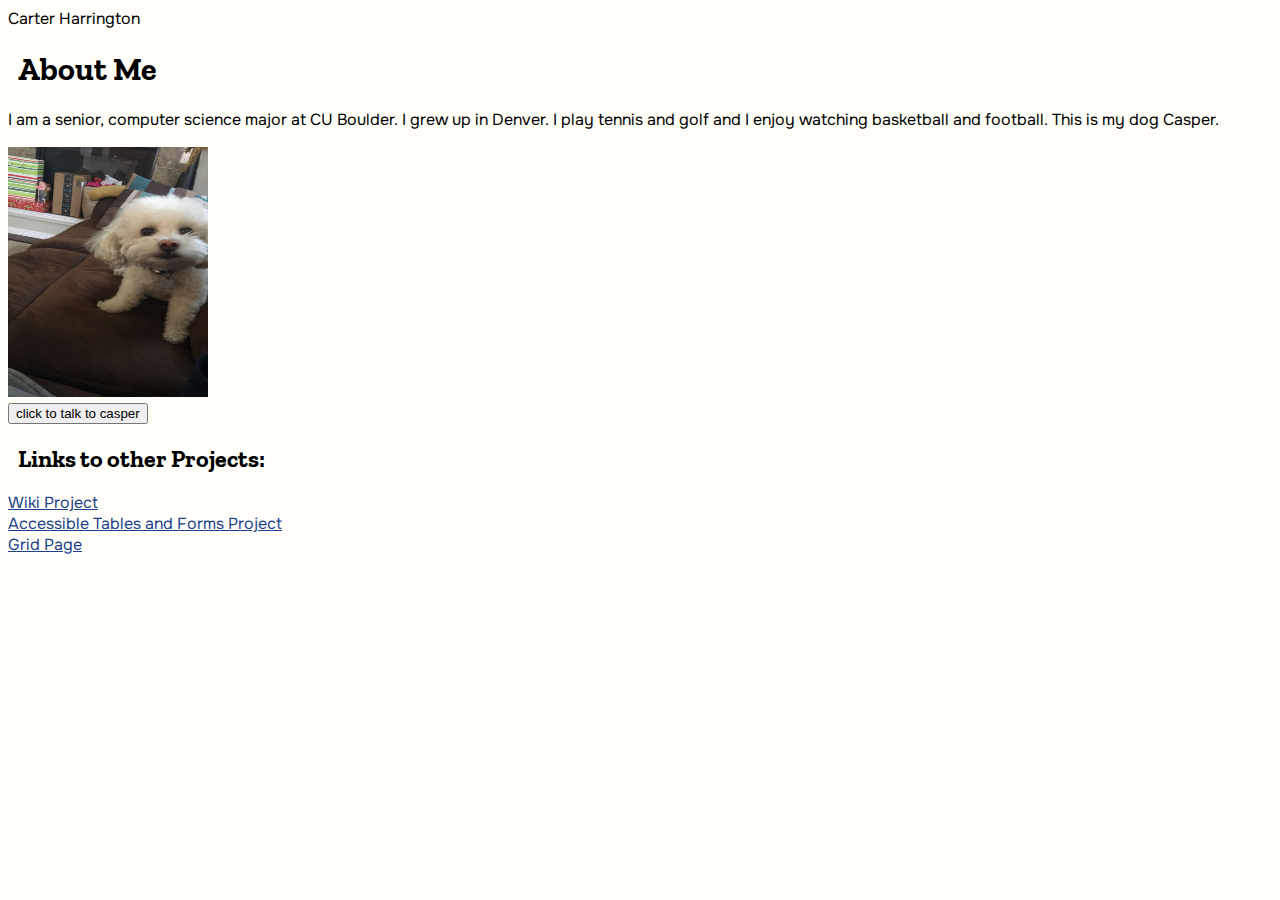
==== index.html @ 7fec0d3c "Grid LAy" ====
<!DOCTYPE html>

<html lang="en" xmlns="http://www.w3.org/1999/xhtml">
<head>
    <meta charset="utf-8" />
    <title>Intro to Universal Design</title>
    Carter Harrington
    <link rel="stylesheet" href="css/mystyle.css">
</head>
<body>
    <main>
        <h1>About Me</h1>
    <p>
        I am a senior, computer science major at CU Boulder. I grew up in Denver. I play tennis and golf and I
        enjoy watching basketball and football. This is my dog Casper.
    </p>

    <img id="casper " src="img/casper.jpg" alt="my dog casper" width="200" height="250" />
    <br />
    <button type="button" onclick="woof()" id="buttonID">click to talk to casper</button>
    <script>function woof() {
    alert("woof");
        }
    </script>

    <h2>Links to other Projects:</h2>
    <li><a href="jokicwiki.html">Wiki Project</a></li>
    <li><a href="nbaStocks-table.html">Accessible Tables and Forms Project</a></li>
    <li><a href="NBAStocksGrid.html">Grid Page</a></li>
    
    </main>
    
</html>
---- css/mystyle.css ----
@import url('https://fonts.googleapis.com/css2?family=Onest&family=Zilla+Slab:ital,wght@1,600&display=swap');


body {
    background-color: #FFFEF9;
    font-family: 'Onest', sans-serif;
    font-size: 16px;
    
  }

  p {
    color: black;
    line-height: 1.3em;
  }

  a:link {
    color: #1D438A;
  }

  .container{
    max-width: 960px;
    margin: 0 auto 0 auto;
    
    
  }
  
   
  h1, 
  h2, 
  h3 {
    color: black;
    margin-left: 10px;
    font-family: 'Zilla Slab', serif;
  }

  table, th, td {
    border-collapse: collapse;
  }
  
  table {
    margin-bottom: 30px;
  }
  td {
    border: 2px solid black;
    padding-right: 20px;
    text-align: center;
  }
  th {
    font-weight: bolder;
    font-size: xx-large
  }

  input:focus {
    background: lightgrey;
    color: white;
    border: 4px solid yellow;
  }

  input:valid{
    border: 2px solid green;
  }
  input:invalid{
    border: 1px solid red;
  }

  label {
    display: block;
    margin-bottom: 10px;
  }
  #hp  {
    float: right;    
     margin: 0 0 0 15px;
    }

    .skip {
      position: absolute;
      left: -10000px;
      top: auto;
      width: 1px;
      height: 1px;
      overflow: hidden;
    }
    .skip:focus {
      position: static;
      width: auto;
      height: auto;
    }

    .homeDiv{
      position:absolute;
      top: 123px;
    }

    .material-symbols-outlined {
      font-variation-settings:
      'FILL' 0,
      'wght' 400,
      'GRAD' 0,
      'opsz' 24
    }
    


  .sr-only {
    border: 0;
    clip: rect(0,0,0,0);
    height: 1px;
    margin: -1px;
    overflow: hidden;
    padding: 0;
    position: absolute;
    white-space: nowrap;
    width: 1px;
  }
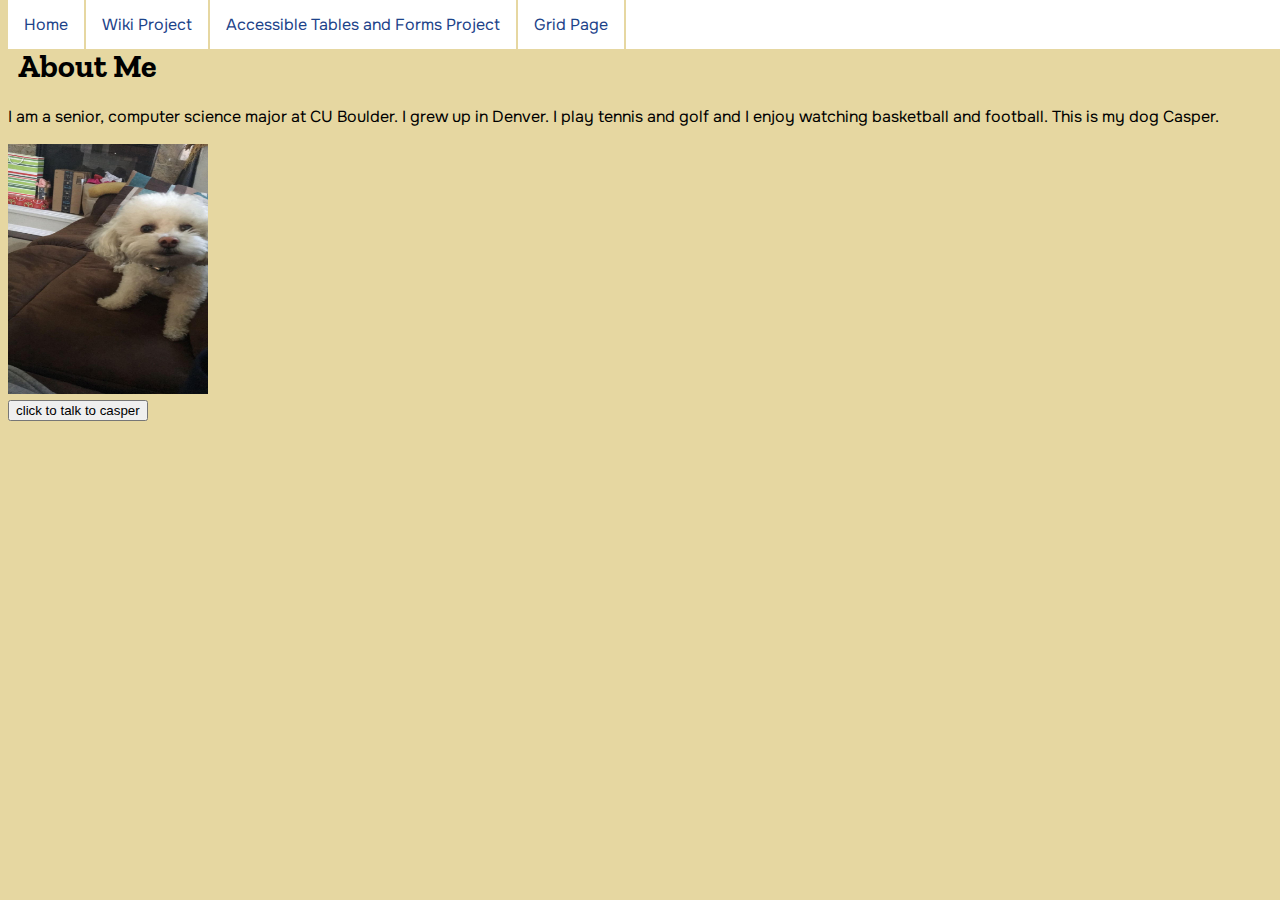
==== commit 0ceab11d: "index improvements" ====
--- a/index.html
+++ b/index.html
@@ -3,11 +3,19 @@
 <html lang="en" xmlns="http://www.w3.org/1999/xhtml">
 <head>
     <meta charset="utf-8" />
-    <title>Intro to Universal Design</title>
-    Carter Harrington
+    <title>Universal Design Class Portal</title>
     <link rel="stylesheet" href="css/mystyle.css">
 </head>
 <body>
+    <nav>
+        
+        <ul>
+            <li><a href="index.html" style="float: left;">Home</a></li>
+            <li><a href="jokicwiki.html">Wiki Project</a></li>
+            <li><a href="nbaStocks-table.html">Accessible Tables and Forms Project</a></li>
+            <li><a href="NBAStocksGrid.html">Grid Page</a></li>
+        </ul>
+    </nav>
     <main>
         <h1>About Me</h1>
     <p>
@@ -22,12 +30,6 @@
     alert("woof");
         }
     </script>
-
-    <h2>Links to other Projects:</h2>
-    <li><a href="jokicwiki.html">Wiki Project</a></li>
-    <li><a href="nbaStocks-table.html">Accessible Tables and Forms Project</a></li>
-    <li><a href="NBAStocksGrid.html">Grid Page</a></li>
-    
     </main>
     
 </html>--- a/css/mystyle.css
+++ b/css/mystyle.css
@@ -3,11 +3,37 @@
 
 
 body {
-    background-color: #FFFEF9;
+    background-color: #E6D7A1;
     font-family: 'Onest', sans-serif;
     font-size: 16px;
     
   }
+
+  nav {
+    background-color: white;
+    position: fixed;
+    top: 0;
+    width: 100%;
+  }
+
+  nav ul {
+    display: flex;
+    margin: 0;
+    padding: 0;
+    list-style-type: none;
+    
+}
+nav ul li{
+  border-right: 2px solid #E6D7A1;
+}
+
+nav ul li a {
+  display: block;
+  text-align: center;
+  padding: 14px 16px;
+  text-decoration: none;
+  color: aliceblue;
+}
 
   p {
     color: black;
@@ -18,20 +44,26 @@
     color: #1D438A;
   }
 
+  a:visited {
+    color: #1D438A;
+  }
+
+
+
   .container{
     max-width: 960px;
     margin: 0 auto 0 auto;
-    
-    
   }
-  
-   
+
   h1, 
   h2, 
   h3 {
     color: black;
     margin-left: 10px;
     font-family: 'Zilla Slab', serif;
+  }
+  main {
+    padding-top: 18px;
   }
 
   table, th, td {
@@ -53,7 +85,7 @@
 
   input:focus {
     background: lightgrey;
-    color: white;
+    color: black;
     border: 4px solid yellow;
   }
 
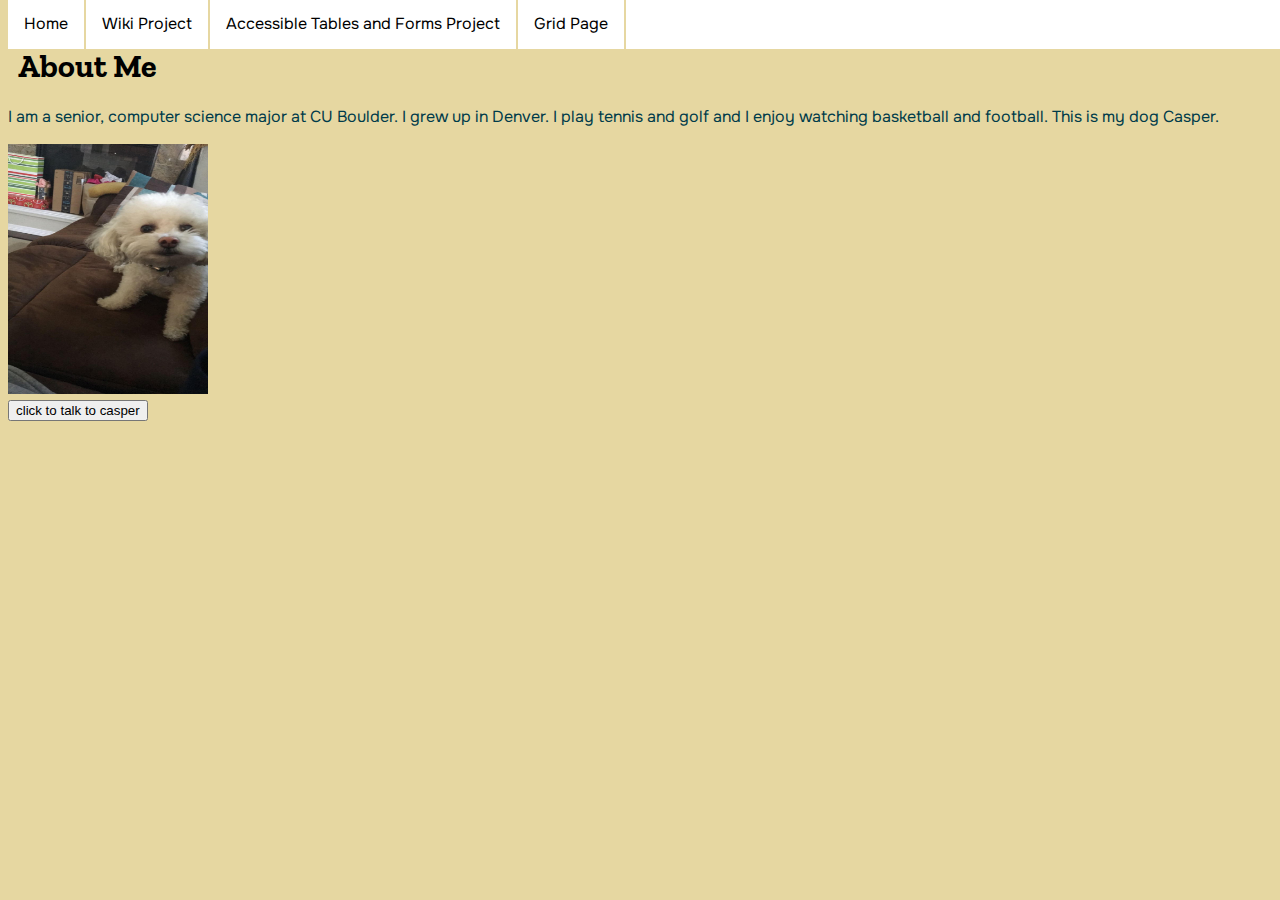
==== commit 443f9cdc: "responsive" ====
--- a/index.html
+++ b/index.html
@@ -5,6 +5,7 @@
     <meta charset="utf-8" />
     <title>Universal Design Class Portal</title>
     <link rel="stylesheet" href="css/mystyle.css">
+    <link rel="stylesheet" href="css/navStyle.css">
 </head>
 <body>
     <nav>
--- a/css/mystyle.css
+++ b/css/mystyle.css
@@ -9,40 +9,18 @@
     
   }
 
-  nav {
-    background-color: white;
-    position: fixed;
-    top: 0;
-    width: 100%;
+
+  p {
+
+    color: #003B4A;
+    line-height: 1.3em;
   }
 
-  nav ul {
-    display: flex;
-    margin: 0;
-    padding: 0;
-    list-style-type: none;
-    
-}
-nav ul li{
-  border-right: 2px solid #E6D7A1;
-}
-
-nav ul li a {
-  display: block;
-  text-align: center;
-  padding: 14px 16px;
-  text-decoration: none;
-  color: aliceblue;
-}
-
-  p {
+a:link {
     color: black;
     line-height: 1.3em;
   }
 
-  a:link {
-    color: #1D438A;
-  }
 
   a:visited {
     color: #1D438A;
@@ -55,6 +33,7 @@
     margin: 0 auto 0 auto;
   }
 
+
   h1, 
   h2, 
   h3 {
@@ -65,6 +44,7 @@
   main {
     padding-top: 18px;
   }
+
 
   table, th, td {
     border-collapse: collapse;
--- a/css/navStyle.css
+++ b/css/navStyle.css
@@ -0,0 +1,25 @@
+﻿nav {
+    background-color: white;
+    position: fixed;
+    top: 0;
+    width: 100%;
+}
+
+    nav ul {
+        display: flex;
+        margin: 0;
+        padding: 0;
+        list-style-type: none;
+    }
+
+        nav ul li {
+            border-right: 2px solid #E6D7A1;
+        }
+
+            nav ul li a {
+                display: block;
+                text-align: center;
+                padding: 14px 16px;
+                text-decoration: none;
+                color: aliceblue;
+            }
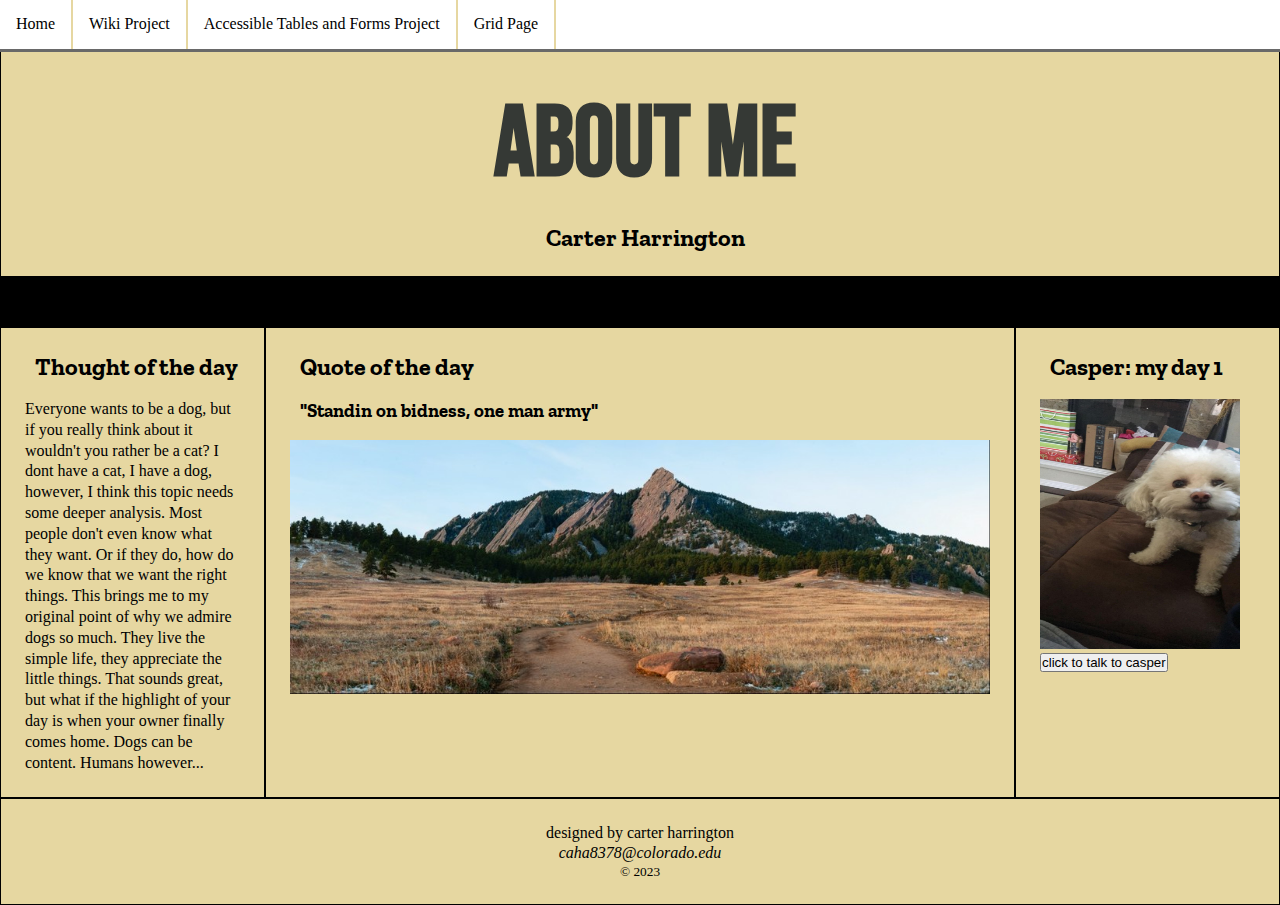
==== commit aff5f60d: "index" ====
--- a/index.html
+++ b/index.html
@@ -3,34 +3,67 @@
 <html lang="en" xmlns="http://www.w3.org/1999/xhtml">
 <head>
     <meta charset="utf-8" />
+    <meta name="viewport" content="width=device-width, initial-scale=1.0">
     <title>Universal Design Class Portal</title>
     <link rel="stylesheet" href="css/mystyle.css">
     <link rel="stylesheet" href="css/navStyle.css">
 </head>
 <body>
-    <nav>
-        
-        <ul>
-            <li><a href="index.html" style="float: left;">Home</a></li>
-            <li><a href="jokicwiki.html">Wiki Project</a></li>
-            <li><a href="nbaStocks-table.html">Accessible Tables and Forms Project</a></li>
-            <li><a href="NBAStocksGrid.html">Grid Page</a></li>
-        </ul>
-    </nav>
-    <main>
-        <h1>About Me</h1>
-    <p>
-        I am a senior, computer science major at CU Boulder. I grew up in Denver. I play tennis and golf and I
-        enjoy watching basketball and football. This is my dog Casper.
-    </p>
+    <div class="container">
+        <header>
+            <a href="#main" class="skip">Skip to main content</a>
+        </header>
+        <nav>
 
-    <img id="casper " src="img/casper.jpg" alt="my dog casper" width="200" height="250" />
-    <br />
-    <button type="button" onclick="woof()" id="buttonID">click to talk to casper</button>
-    <script>function woof() {
-    alert("woof");
-        }
-    </script>
-    </main>
-    
+            <ul>
+                <li><a href="index.html" style="float: left;">Home</a></li>
+                <li><a href="jokicwiki.html">Wiki Project</a></li>
+                <li><a href="nbaStocks-table.html">Accessible Tables and Forms Project</a></li>
+                <li><a href="NBAStocksGrid.html">Grid Page</a></li>
+            </ul>
+        </nav>
+        <header id="header1">
+            <h1>About Me</h1>
+            <br />
+            <h2>Carter Harrington</h2>
+            
+        </header>
+        <main id="main1">
+            <h2>Quote of the day</h2>
+            <br />
+            <h3>"Standin on bidness, one man army"</h3>
+            <br />
+            <img src="img/flatirons.jpg" alt="flatirons" width="700"/>
+
+        </main>
+
+        <aside id="aside1">
+            <h2>Thought of the day</h2>
+            <br />
+            <p>
+                Everyone wants to be a dog, but if you really think about it wouldn't you rather be a cat? I dont have a cat, I have a dog, however, I think this topic needs some deeper analysis. Most people don't even know what they want. Or if they do, how do we know that we want the right things. This brings me to my original point of why we admire dogs so much. They live the simple life, they appreciate the little things. That sounds great, but what if the highlight of your day is when your owner finally comes home. Dogs can be content. Humans however...
+            </p>
+        </aside>
+
+
+        <aside id="aside2">
+            <h2>Casper: my day 1</h2>
+            <br />
+            <img id="casper " src="img/casper.jpg" alt="my dog casper" width="200" height="250" />
+            <br />
+            <button type="button" onclick="woof()" id="buttonID">click to talk to casper</button>
+            <script>
+                function woof() {
+                    alert("woof");
+                }
+            </script>
+        </aside>
+        <footer>
+            <p>designed by carter harrington</p>
+            <address>caha8378@colorado.edu</address>
+            <small>&copy; 2023</small>
+        </footer>
+
+    </div>
+</body>
 </html>--- a/css/mystyle.css
+++ b/css/mystyle.css
@@ -4,15 +4,11 @@
 
 body {
     background-color: #E6D7A1;
-    font-family: 'Onest', sans-serif;
-    font-size: 16px;
-    
-  }
-
+}
 
   p {
 
-    color: #003B4A;
+    color: black;
     line-height: 1.3em;
   }
 
@@ -41,9 +37,10 @@
     margin-left: 10px;
     font-family: 'Zilla Slab', serif;
   }
-  main {
+main {
     padding-top: 18px;
-  }
+    
+}
 
 
   table, th, td {
--- a/css/navStyle.css
+++ b/css/navStyle.css
@@ -1,8 +1,12 @@
-﻿nav {
+﻿@import url('https://fonts.googleapis.com/css2?family=Bebas+Neue&display=swap');
+
+nav {
     background-color: white;
     position: fixed;
     top: 0;
     width: 100%;
+    border-bottom: 3px solid transparent;
+    border-bottom-color: dimgrey;
 }
 
     nav ul {
@@ -23,3 +27,110 @@
                 text-decoration: none;
                 color: aliceblue;
             }
+
+            h1{
+                font-family: 'Bebas Neue', serif;
+                font-size: 100px;
+                margin-bottom: 0;
+                margin-top: 50px;
+                padding-top: 10px;
+                color: #353935
+            }
+            
+
+body {
+    background-color: whitesmoke;
+}
+
+*, *:before, *:after {
+    box-sizing: border-box;
+    padding: 0;
+    margin: 0;
+}
+
+header,
+main,
+aside,
+footer {
+    padding: 1.5em;
+    border: 1px black solid;
+}
+
+header, footer {
+    text-align: center;
+}
+
+.container {
+    max-width: 1500px;
+    margin: 0 auto;
+    background: black;
+    display: grid;
+    width: 100vw;
+    height: 100vh;
+    grid-template-columns: 1fr;
+    grid-template-areas:
+        "header1"
+        "nav1"
+        "main1"
+        "aside1"
+        "aside2"
+        "footer1";
+}
+
+
+
+#header1 {
+    grid-area: header1;
+    background: #E6D7A1;
+}
+
+
+
+#main1 {
+    grid-area: main1;
+    background: #E6D7A1;
+}
+
+#aside1 {
+    grid-area: aside1;
+    background: #E6D7A1;
+}
+
+#aside2 {
+    grid-area: aside2;
+    background: #E6D7A1;
+}
+
+footer {
+    grid-area: footer1;
+    background: #E6D7A1;
+}
+
+
+@media screen and (min-width: 641px) and (max-width: 900px) {
+    .container {
+        grid-template-columns: 1fr 1fr;
+        grid-template-areas:
+            "header1 header1"
+            "nav1 nav1"
+            "main1 main1"
+            "aside1 aside2"
+            "footer1 footer1";
+    }
+
+   
+}
+
+@media screen and (min-width: 900px) {
+    .container {
+        grid-template-columns: 1fr 2fr 1fr;
+        grid-template-areas:
+            "header1 header1 header1"
+            "nav1 nav1 nav1"
+            "aside1 main1 aside2"
+            "aside1 main1 aside2"
+            "aside1 main1 aside2"
+            "footer1 footer1 footer1";
+    }
+
+    
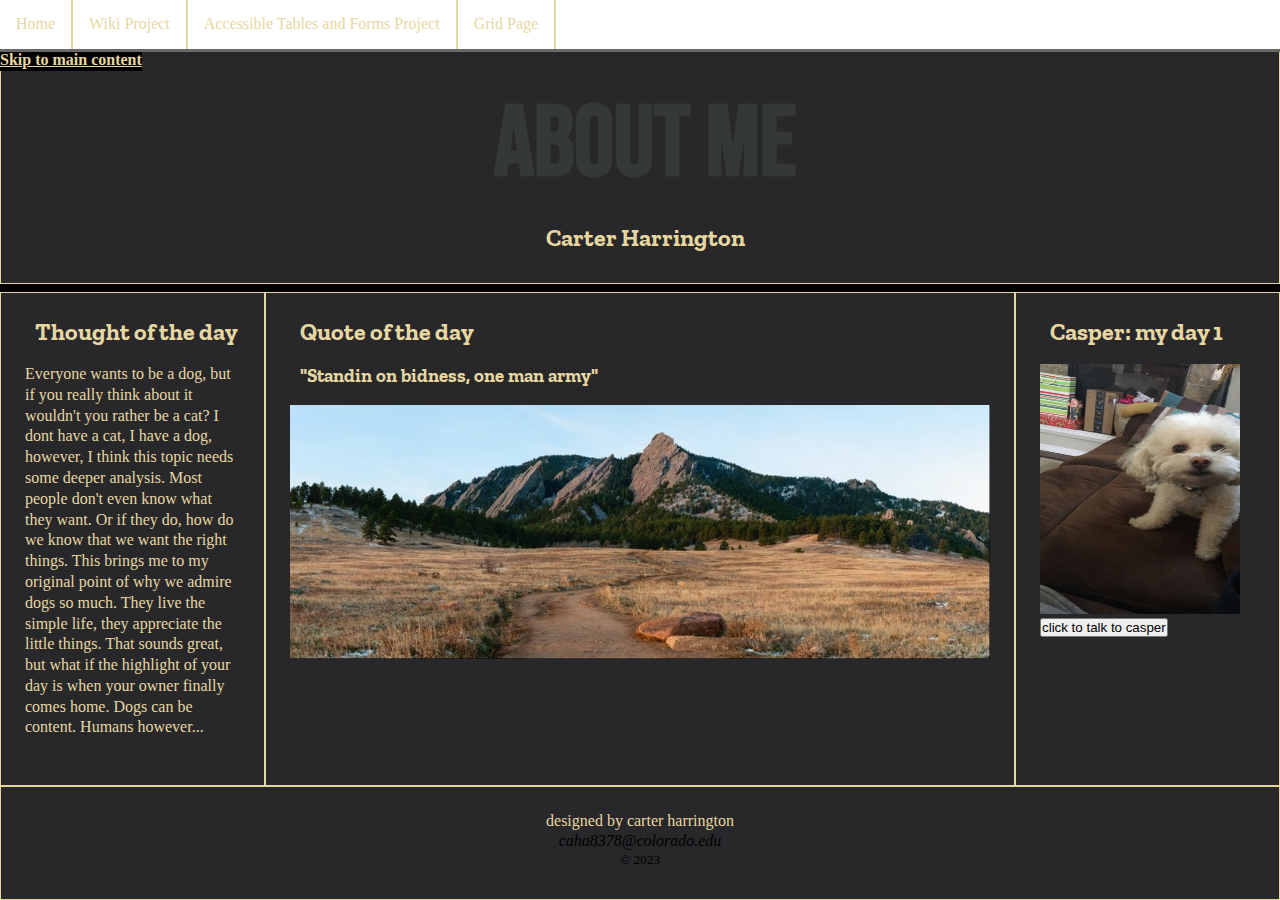
==== commit d202edf2: "resub" ====
--- a/index.html
+++ b/index.html
@@ -8,11 +8,11 @@
     <link rel="stylesheet" href="css/mystyle.css">
     <link rel="stylesheet" href="css/navStyle.css">
 </head>
-<body>
+<body id="body1">
     <div class="container">
-        <header>
-            <a href="#main" class="skip">Skip to main content</a>
-        </header>
+       
+        <a class="skip-link" href="#main1">Skip to main content</a>
+        
         <nav>
 
             <ul>
--- a/css/mystyle.css
+++ b/css/mystyle.css
@@ -3,19 +3,18 @@
 
 
 body {
-    background-color: #E6D7A1;
+    background-color: #28282B;
 }
 
-  p {
-
-    color: black;
+p {
+    color: #E6D7A1;
     line-height: 1.3em;
-  }
+}
 
 a:link {
-    color: black;
+    color: #E6D7A1;
     line-height: 1.3em;
-  }
+}
 
 
   a:visited {
@@ -30,13 +29,13 @@
   }
 
 
-  h1, 
-  h2, 
-  h3 {
-    color: black;
+h1,
+h2,
+h3 {
+    color: #E6D7A1;
     margin-left: 10px;
     font-family: 'Zilla Slab', serif;
-  }
+}
 main {
     padding-top: 18px;
     
@@ -45,6 +44,7 @@
 
   table, th, td {
     border-collapse: collapse;
+    color: #E6D7A1
   }
   
   table {
@@ -60,11 +60,11 @@
     font-size: xx-large
   }
 
-  input:focus {
+input:focus {
     background: lightgrey;
-    color: black;
+    color: #E6D7A1;
     border: 4px solid yellow;
-  }
+}
 
   input:valid{
     border: 2px solid green;
--- a/css/navStyle.css
+++ b/css/navStyle.css
@@ -1,4 +1,14 @@
 ﻿@import url('https://fonts.googleapis.com/css2?family=Bebas+Neue&display=swap');
+
+
+.skip-link {
+    background: black;
+    color: #fff;
+    font-weight: 700;
+    padding-top: 50px;
+    position: absolute;
+    
+} 
 
 nav {
     background-color: white;
@@ -53,7 +63,7 @@
 aside,
 footer {
     padding: 1.5em;
-    border: 1px black solid;
+    border: 1px #E6D7A1 solid;
 }
 
 header, footer {
@@ -81,56 +91,55 @@
 
 #header1 {
     grid-area: header1;
-    background: #E6D7A1;
+    background-color: #28282B;
 }
 
 
 
 #main1 {
     grid-area: main1;
-    background: #E6D7A1;
+    background-color: #28282B;
+    
 }
 
 #aside1 {
     grid-area: aside1;
-    background: #E6D7A1;
+    background-color: #28282B;
 }
 
 #aside2 {
     grid-area: aside2;
-    background: #E6D7A1;
+    background-color: #28282B;
 }
 
 footer {
     grid-area: footer1;
-    background: #E6D7A1;
+    background-color: #28282B;
 }
 
 
-@media screen and (min-width: 641px) and (max-width: 900px) {
-    .container {
-        grid-template-columns: 1fr 1fr;
-        grid-template-areas:
-            "header1 header1"
-            "nav1 nav1"
-            "main1 main1"
-            "aside1 aside2"
-            "footer1 footer1";
+    @media screen and (min-width: 641px) and (max-width: 900px) {
+        .container {
+            grid-template-columns: 1fr 1fr;
+            grid-template-areas:
+                "header1 header1"
+                "nav1 nav1"
+                "main1 main1"
+                "aside1 aside2"
+                "footer1 footer1";
+        }
     }
 
-   
-}
-
-@media screen and (min-width: 900px) {
-    .container {
-        grid-template-columns: 1fr 2fr 1fr;
-        grid-template-areas:
-            "header1 header1 header1"
-            "nav1 nav1 nav1"
-            "aside1 main1 aside2"
-            "aside1 main1 aside2"
-            "aside1 main1 aside2"
-            "footer1 footer1 footer1";
-    }
+    @media screen and (min-width: 900px) {
+        .container {
+            grid-template-columns: 1fr 2fr 1fr;
+            grid-template-areas:
+                "header1 header1 header1"
+                "nav1 nav1 nav1"
+                "aside1 main1 aside2"
+                "aside1 main1 aside2"
+                "aside1 main1 aside2"
+                "footer1 footer1 footer1";
+        }
 
     
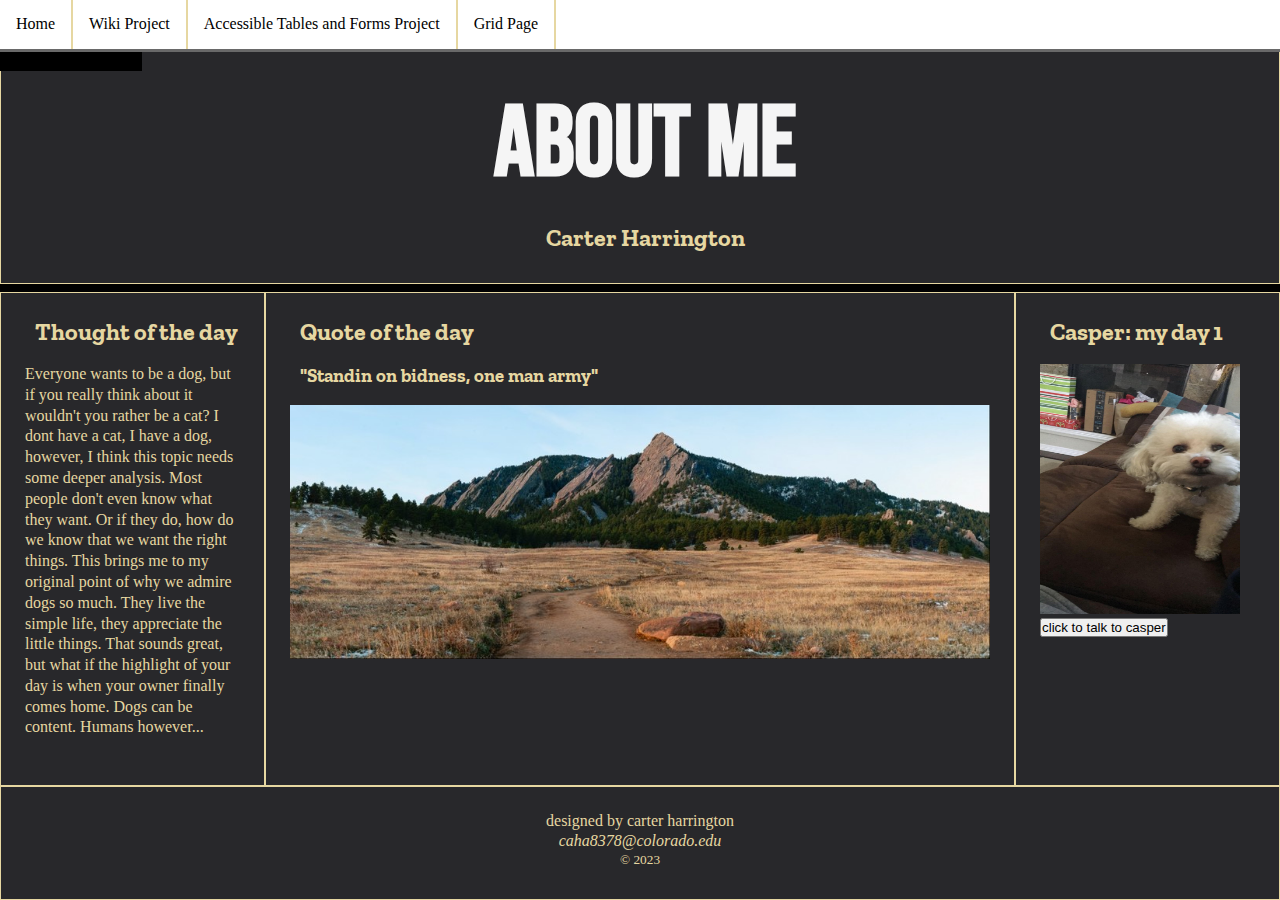
==== commit 2ef9869f: "grid fix" ====
--- a/index.html
+++ b/index.html
@@ -7,6 +7,7 @@
     <title>Universal Design Class Portal</title>
     <link rel="stylesheet" href="css/mystyle.css">
     <link rel="stylesheet" href="css/navStyle.css">
+    <link rel="stylesheet" href="css/indexStyle.css">
 </head>
 <body id="body1">
     <div class="container">
--- a/css/mystyle.css
+++ b/css/mystyle.css
@@ -4,6 +4,9 @@
 
 body {
     background-color: #28282B;
+}
+footer {
+    color: #E6D7A1;
 }
 
 p {
@@ -12,7 +15,7 @@
 }
 
 a:link {
-    color: #E6D7A1;
+    color: black;
     line-height: 1.3em;
 }
 
@@ -28,10 +31,15 @@
     margin: 0 auto 0 auto;
   }
 
+li {
+    color: #E6D7A1;
+}
+
 
 h1,
 h2,
-h3 {
+h3,
+h4 {
     color: #E6D7A1;
     margin-left: 10px;
     font-family: 'Zilla Slab', serif;
@@ -44,21 +52,25 @@
 
   table, th, td {
     border-collapse: collapse;
-    color: #E6D7A1
+    color: #E6D7A1;
   }
   
   table {
     margin-bottom: 30px;
   }
-  td {
-    border: 2px solid black;
+td {
+    border: 2px solid #E6D7A1;
     padding-right: 20px;
     text-align: center;
-  }
+}
   th {
     font-weight: bolder;
     font-size: xx-large
   }
+
+form {
+    color: #E6D7A1;
+}
 
 input:focus {
     background: lightgrey;
--- a/css/navStyle.css
+++ b/css/navStyle.css
@@ -1,14 +1,5 @@
 ﻿@import url('https://fonts.googleapis.com/css2?family=Bebas+Neue&display=swap');
 
-
-.skip-link {
-    background: black;
-    color: #fff;
-    font-weight: 700;
-    padding-top: 50px;
-    position: absolute;
-    
-} 
 
 nav {
     background-color: white;
@@ -44,102 +35,6 @@
                 margin-bottom: 0;
                 margin-top: 50px;
                 padding-top: 10px;
-                color: #353935
+                color: whitesmoke;
             }
             
-
-body {
-    background-color: whitesmoke;
-}
-
-*, *:before, *:after {
-    box-sizing: border-box;
-    padding: 0;
-    margin: 0;
-}
-
-header,
-main,
-aside,
-footer {
-    padding: 1.5em;
-    border: 1px #E6D7A1 solid;
-}
-
-header, footer {
-    text-align: center;
-}
-
-.container {
-    max-width: 1500px;
-    margin: 0 auto;
-    background: black;
-    display: grid;
-    width: 100vw;
-    height: 100vh;
-    grid-template-columns: 1fr;
-    grid-template-areas:
-        "header1"
-        "nav1"
-        "main1"
-        "aside1"
-        "aside2"
-        "footer1";
-}
-
-
-
-#header1 {
-    grid-area: header1;
-    background-color: #28282B;
-}
-
-
-
-#main1 {
-    grid-area: main1;
-    background-color: #28282B;
-    
-}
-
-#aside1 {
-    grid-area: aside1;
-    background-color: #28282B;
-}
-
-#aside2 {
-    grid-area: aside2;
-    background-color: #28282B;
-}
-
-footer {
-    grid-area: footer1;
-    background-color: #28282B;
-}
-
-
-    @media screen and (min-width: 641px) and (max-width: 900px) {
-        .container {
-            grid-template-columns: 1fr 1fr;
-            grid-template-areas:
-                "header1 header1"
-                "nav1 nav1"
-                "main1 main1"
-                "aside1 aside2"
-                "footer1 footer1";
-        }
-    }
-
-    @media screen and (min-width: 900px) {
-        .container {
-            grid-template-columns: 1fr 2fr 1fr;
-            grid-template-areas:
-                "header1 header1 header1"
-                "nav1 nav1 nav1"
-                "aside1 main1 aside2"
-                "aside1 main1 aside2"
-                "aside1 main1 aside2"
-                "footer1 footer1 footer1";
-        }
-
-    
--- a/css/indexStyle.css
+++ b/css/indexStyle.css
@@ -0,0 +1,114 @@
+﻿@import url('https://fonts.googleapis.com/css2?family=Bebas+Neue&display=swap');
+
+
+.skip-link {
+    background: black;
+    color: #fff;
+    font-weight: 700;
+    padding-top: 50px;
+    position: absolute;
+}
+
+
+h1 {
+    font-family: 'Bebas Neue', serif;
+    font-size: 100px;
+    margin-bottom: 0;
+    margin-top: 50px;
+    padding-top: 10px;
+    color: whitesmoke;
+}
+
+
+body {
+    background-color: whitesmoke;
+}
+
+*, *:before, *:after {
+    box-sizing: border-box;
+    padding: 0;
+    margin: 0;
+}
+
+header,
+main,
+aside,
+footer {
+    padding: 1.5em;
+    border: 1px #E6D7A1 solid;
+}
+
+header, footer {
+    text-align: center;
+}
+
+.container {
+    max-width: 1500px;
+    margin: 0 auto;
+    background: black;
+    display: grid;
+    width: 100vw;
+    height: 100vh;
+    grid-template-columns: 1fr;
+    grid-template-areas:
+        "header1"
+        "nav1"
+        "main1"
+        "aside1"
+        "aside2"
+        "footer1";
+}
+
+
+
+#header1 {
+    grid-area: header1;
+    background-color: #28282B;
+}
+
+
+
+#main1 {
+    grid-area: main1;
+    background-color: #28282B;
+}
+
+#aside1 {
+    grid-area: aside1;
+    background-color: #28282B;
+}
+
+#aside2 {
+    grid-area: aside2;
+    background-color: #28282B;
+}
+
+footer {
+    grid-area: footer1;
+    background-color: #28282B;
+}
+
+
+@media screen and (min-width: 641px) and (max-width: 900px) {
+    .container {
+        grid-template-columns: 1fr 1fr;
+        grid-template-areas:
+            "header1 header1"
+            "nav1 nav1"
+            "main1 main1"
+            "aside1 aside2"
+            "footer1 footer1";
+    }
+}
+
+@media screen and (min-width: 900px) {
+    .container {
+        grid-template-columns: 1fr 2fr 1fr;
+        grid-template-areas:
+            "header1 header1 header1"
+            "nav1 nav1 nav1"
+            "aside1 main1 aside2"
+            "aside1 main1 aside2"
+            "aside1 main1 aside2"
+            "footer1 footer1 footer1";
+    }
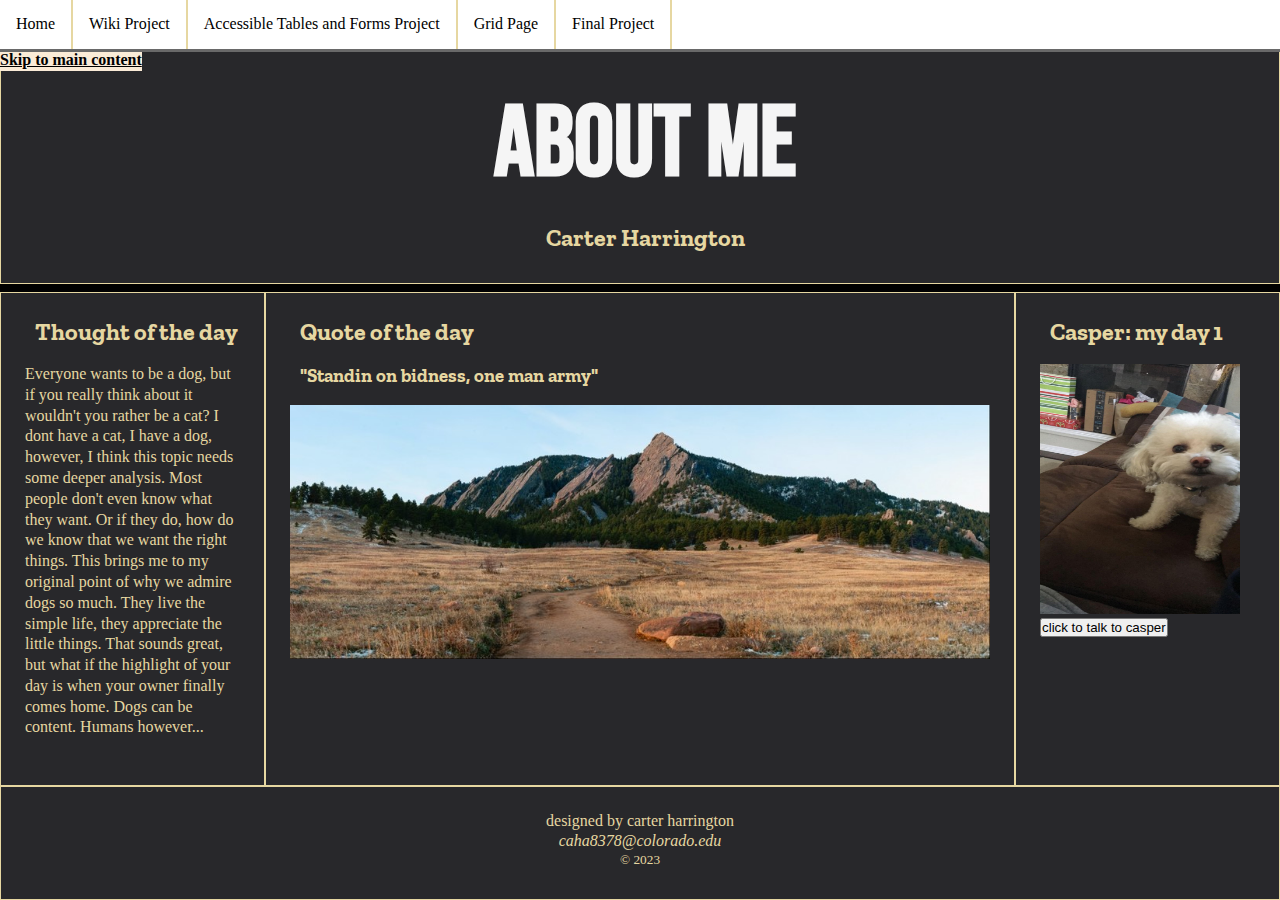
==== commit 3dc8e698: "pages" ====
--- a/index.html
+++ b/index.html
@@ -14,13 +14,14 @@
        
         <a class="skip-link" href="#main1">Skip to main content</a>
         
-        <nav>
+        <nav id="fullnav">
 
             <ul>
                 <li><a href="index.html" style="float: left;">Home</a></li>
                 <li><a href="jokicwiki.html">Wiki Project</a></li>
                 <li><a href="nbaStocks-table.html">Accessible Tables and Forms Project</a></li>
                 <li><a href="NBAStocksGrid.html">Grid Page</a></li>
+                <li><a href="final.html">Final Project</a></li>
             </ul>
         </nav>
         <header id="header1">
--- a/css/navStyle.css
+++ b/css/navStyle.css
@@ -1,7 +1,7 @@
 ﻿@import url('https://fonts.googleapis.com/css2?family=Bebas+Neue&display=swap');
 
 
-nav {
+#fullnav {
     background-color: white;
     position: fixed;
     top: 0;
@@ -10,7 +10,7 @@
     border-bottom-color: dimgrey;
 }
 
-    nav ul {
+nav ul {
         display: flex;
         margin: 0;
         padding: 0;
--- a/css/indexStyle.css
+++ b/css/indexStyle.css
@@ -2,7 +2,7 @@
 
 
 .skip-link {
-    background: black;
+    background-color: antiquewhite;
     color: #fff;
     font-weight: 700;
     padding-top: 50px;
@@ -112,3 +112,4 @@
             "aside1 main1 aside2"
             "footer1 footer1 footer1";
     }
+}
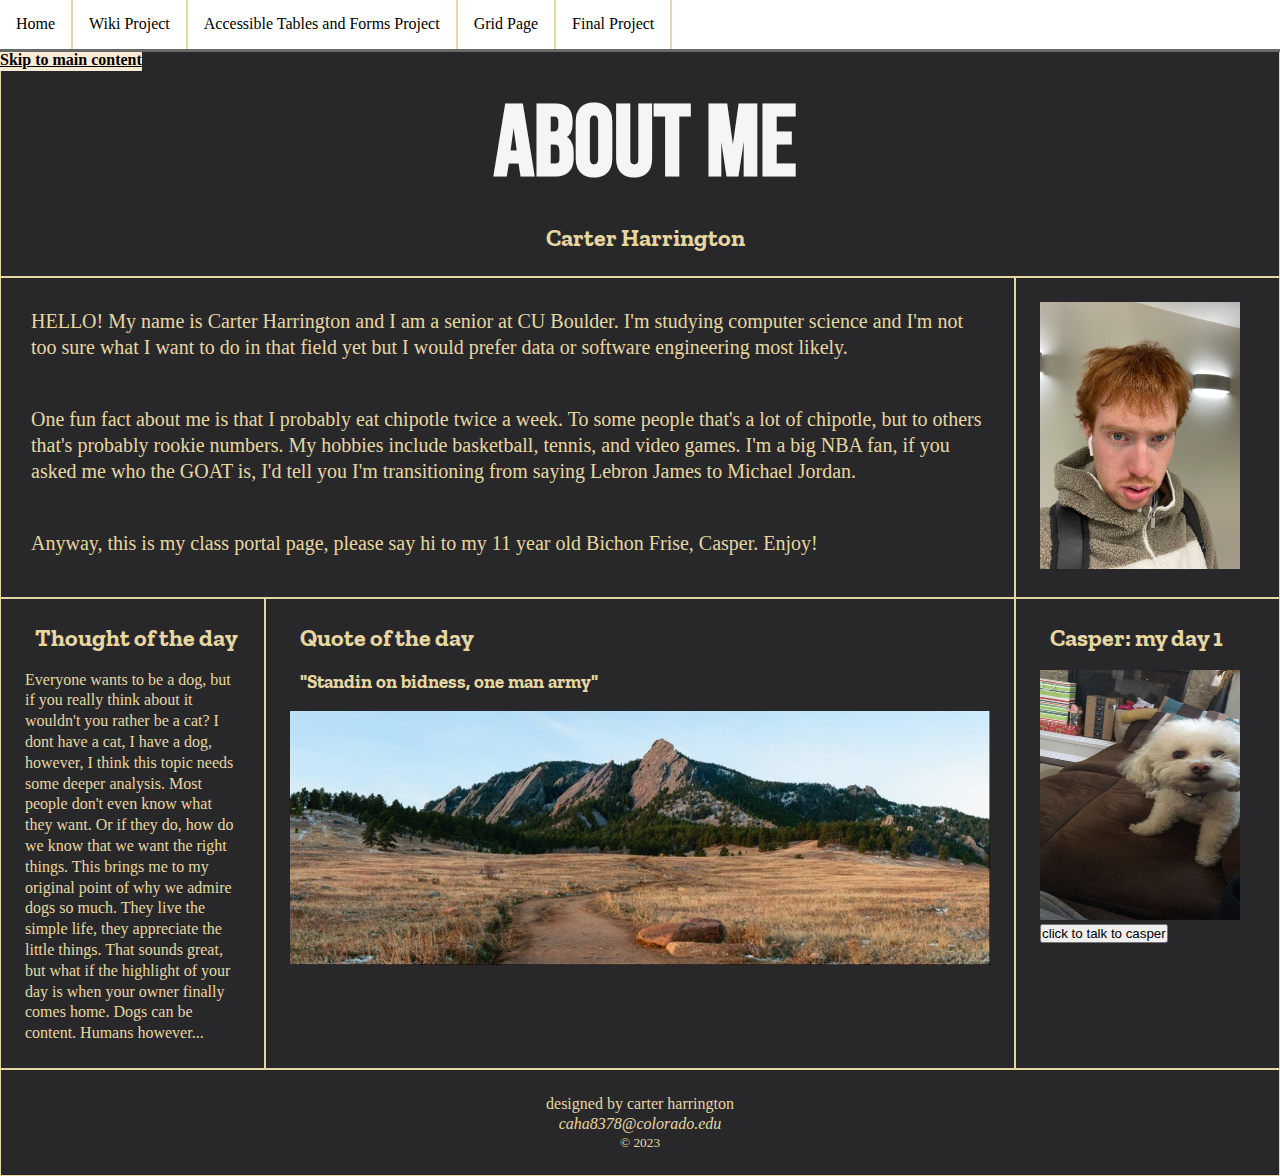
==== commit f2ca3bc8: "last touches" ====
--- a/index.html
+++ b/index.html
@@ -30,6 +30,18 @@
             <h2>Carter Harrington</h2>
             
         </header>
+        <header id="header2" style="text-align: left; font-size: 20px;">
+            <p>HELLO! My name is Carter Harrington and I am a senior at CU Boulder. I'm studying computer science and I'm not too sure what I want to do in that field yet but I would prefer data or software engineering most likely.</p>
+            <br />
+            <br />
+            <p>One fun fact about me is that I probably eat chipotle twice a week. To some people that's a lot of chipotle, but to others that's probably rookie numbers. My hobbies include basketball, tennis, and video games. I'm a big NBA fan, if you asked me who the GOAT is, I'd tell you I'm transitioning from saying Lebron James to Michael Jordan. </p>
+            <br />
+            <br />
+            <p>Anyway, this is my class portal page, please say hi to my 11 year old Bichon Frise, Casper. Enjoy!</p>
+        </header>
+        <aside id="aside3">
+            <img src="img/avatar.jpg" width="200px" />
+        </aside>
         <main id="main1">
             <h2>Quote of the day</h2>
             <br />
--- a/css/mystyle.css
+++ b/css/mystyle.css
@@ -1,6 +1,9 @@
 
 @import url('https://fonts.googleapis.com/css2?family=Onest&family=Zilla+Slab:ital,wght@1,600&display=swap');
 
+#stocklist li a {
+    color:white;
+}
 
 body {
     background-color: #28282B;
--- a/css/indexStyle.css
+++ b/css/indexStyle.css
@@ -52,6 +52,8 @@
     grid-template-columns: 1fr;
     grid-template-areas:
         "header1"
+        "header2"
+        "aside3"
         "nav1"
         "main1"
         "aside1"
@@ -65,7 +67,10 @@
     grid-area: header1;
     background-color: #28282B;
 }
-
+ #header2 {
+     grid-area: header2;
+     background-color: #28282B;
+ }
 
 
 #main1 {
@@ -82,6 +87,10 @@
     grid-area: aside2;
     background-color: #28282B;
 }
+#aside3 {
+    grid-area: aside3;
+    background-color: #28282B;
+}
 
 footer {
     grid-area: footer1;
@@ -94,6 +103,7 @@
         grid-template-columns: 1fr 1fr;
         grid-template-areas:
             "header1 header1"
+            "header2 aside3"
             "nav1 nav1"
             "main1 main1"
             "aside1 aside2"
@@ -106,6 +116,7 @@
         grid-template-columns: 1fr 2fr 1fr;
         grid-template-areas:
             "header1 header1 header1"
+            "header2 header2 aside3"
             "nav1 nav1 nav1"
             "aside1 main1 aside2"
             "aside1 main1 aside2"
